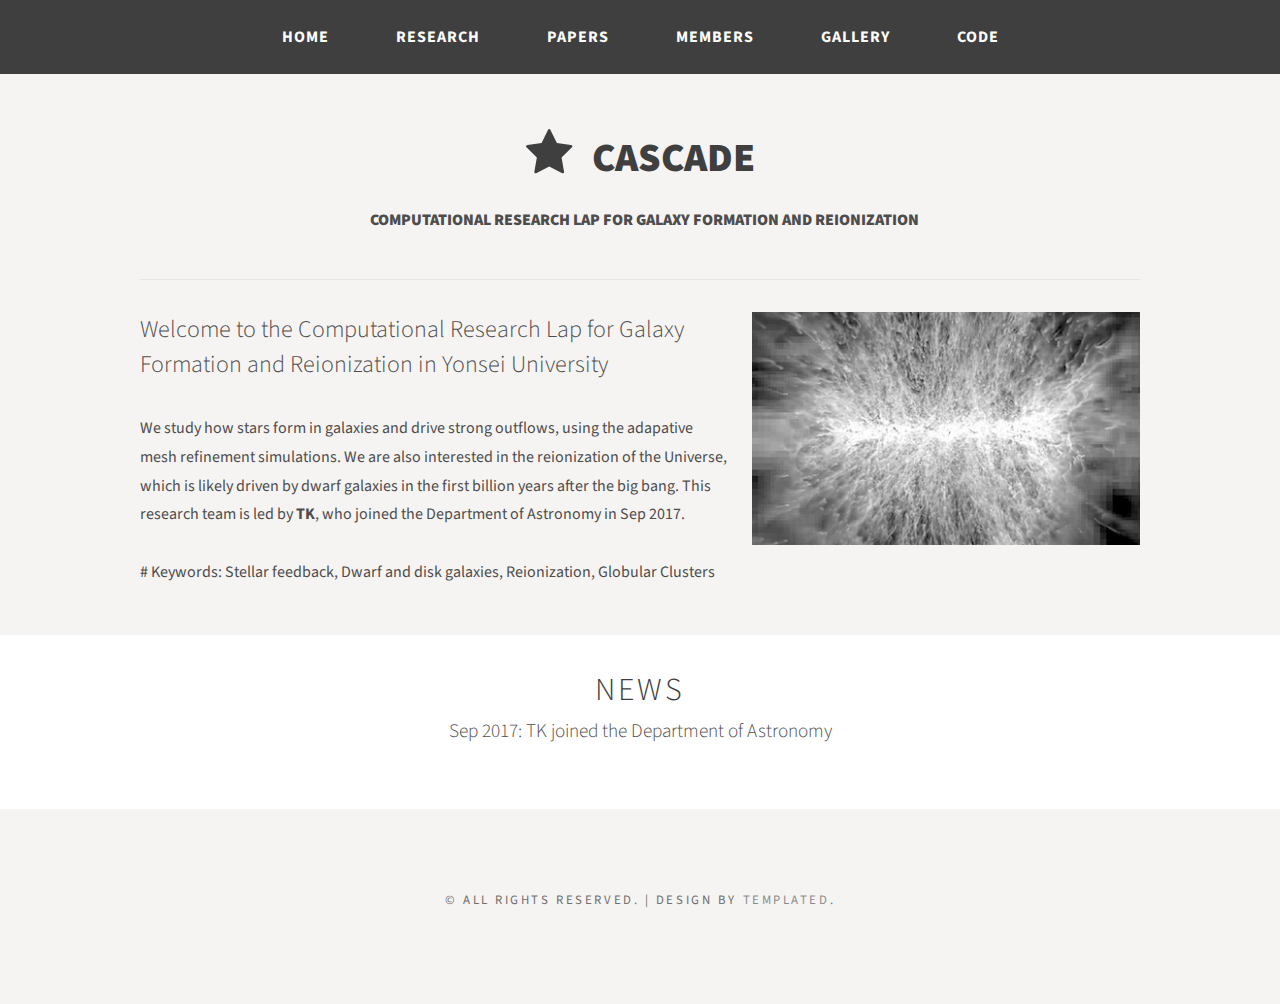
==== index.html @ 4bd31f47 "Banner change" ====
<html xmlns="http://www.w3.org/1999/xhtml">
<head>
<meta http-equiv="Content-Type" content="text/html; charset=utf-8" />
<title></title>

<script defer src="http://ajax.googleapis.com/ajax/libs/jquery/1.7.2/jquery.min.js"></script>
	<script>
		 var   currentScrollTop = 0;
  
   // it's asynchronous jQuery, window load needed first
   window.onload = function() {
         // when page reloaded
         scrollController();
   
         // Run when it's scrolling
        $(window).on('scroll', function () {
           scrollController();
        });
  }
  
  // Function; control menu-position
  function scrollController() {
     currentScrollTop = $(window).scrollTop();
     if (currentScrollTop < 0) {
        $('#header').css('top', 0-(currentScrollTop));
        if ($('#header').hasClass('fixed')) {
            $('#header').removeClass('fixed');
        }
     }  else  {
          if  (!$('#header').hasClass('fixed'))  {
               $('#header').css('top', 0);
               $('#header').addClass('fixed');
          }
        }
  }
	</script>

<meta name="keywords" content="" />
<meta name="description" content="" />
<link href="http://fonts.googleapis.com/css?family=Source+Sans+Pro:200,300,400,600,700,900" rel="stylesheet" />
<link href="default.css" rel="stylesheet" type="text/css" media="all" />
<link href="fonts.css" rel="stylesheet" type="text/css" media="all" />

</head>



<body>

<div id="header">
	<div id="menu" class="container">
		<ul>
			<li class="current_page_item"><a href="#" accesskey="1" title="">Home</a></li>
			<li><a href="#" accesskey="1" title="">Research</a></li>
			<li><a href="#" accesskey="2" title="">Papers</a></li>
			<li><a href="#" accesskey="3" title="">Members</a></li>
			<li><a href="#" accesskey="4" title="">Gallery</a></li>
			<li><a href="#" accesskey="5" title="">Code</a></li>
		</ul>
	</div>
</div>


<div id="logo" class="container">
	<h1><a href="#" class="icon icon-star"><span>Cascade</span></a></h1></br>
	<h4><span align="center">Computational Research Lap for galaxy formation and reionization</span></h4>
</div>


<div id="page" class="container">
	<div id="content">
		<div class="title">
			<h3></h3>
			<span class="byline">Welcome to the Computational Research Lap for Galaxy Formation and Reionization in Yonsei University</span>
		</div>
		<p> We study how stars form in galaxies and drive strong outflows, using the adapative mesh refinement simulations.
We are also interested in the reionization of the Universe, which is likely driven by dwarf galaxies in the first billion years after the big bang.
			This research team is led by <strong>TK</strong>, who joined the Department of Astronomy in Sep 2017. <br/><br/>
	# Keywords: Stellar feedback, Dwarf and disk galaxies, Reionization, Globular Clusters 
</p>
	</div>
	<div id="sidebar"><a href="#" class="image image-full"><img src="images/outflow.jpg" alt="" /></a></div>
</div>


<div id="featured-wrapper">
	<div id="featured" class="container">
		<div class="major">
			<h3>News</h3>
			<span class="byline"> Sep 2017: TK joined the Department of Astronomy </span>
		</div>
	</div>
</div>


<div id="copyright" class="container">
	<p>&copy; All rights reserved. | Design by <a href="http://templated.co" rel="nofollow">TEMPLATED</a>.</p>
</div>


</body>
</html>
---- default.css ----
html, body
	{
		height: 100%;
	}
	
	body
	{
		margin: 0px;
		padding: 0px;
		background: #F6F4F3;
		font-family: 'Source Sans Pro', sans-serif;
		font-size: 12pt;
		font-weight: 400;
		color: #4E4D4D;
	}
	
	
	h1, h2, h3, h4
	{
		margin: 0;
		padding: 0;
	}
	
	p, ol, ul
	{
		margin-top: 0;
	}
	
	ol, ul
	{
		padding: 0;
		list-style: none;
	}
	
	p
	{
		line-height: 180%;
	}
	
	strong
	{
	}
	
	a
	{
		color: #383838;
	}
	
	a:hover
	{
		text-decoration: none;
	}
	
	.container
	{
		width: 1000px;
		margin: 0px auto;
	}

/*********************************************************************************/
/* Image Style                                                                   */
/*********************************************************************************/

	.image
	{
		display: inline-block;
	}
	
	.image img
	{
		display: block;
		width: 100%;
	}
	
	.image-full
	{
		display: block;
		width: 100%;
		margin: 0 0 0 0;
	}
	
	.image-left
	{
		float: left;
		margin: 0 2em 2em 0;
	}
	
	.image-centered
	{
		display: block;
		margin: 0 0 2em 0;
	}
	
	.image-centered img
	{
		margin: 0 auto;
		width: auto;
	}

/*********************************************************************************/
/* List Styles                                                                   */
/*********************************************************************************/

	ul.style1
	{
	}


/*********************************************************************************/
/* Social Icon Styles                                                            */
/*********************************************************************************/

	ul.contact
	{
		overflow:  hidden;
		margin: 0em 0 3em 0;
		padding-top: 1em;
		text-align: center;
	}
	
	ul.contact li
	{
		display: inline-block;
		padding: 0em 0.30em;
		font-size: 1em;
	}
	
	ul.contact li span
	{
		display: none;
		margin: 0;
		padding: 0;
	}
	
	ul.contact li a
	{
		color: #FFF;
	}
	
	ul.contact li a:before
	{
		display: inline-block;
		background: #3f3f3f;
		width: 40px;
		height: 40px;
		line-height: 40px;
		border-radius: 20px;
		text-align: center;
		color: #FFFFFF;
	}

/*********************************************************************************/
/* Major Styles                                                                  */
/*********************************************************************************/

	.major
	{
		overflow: hidden;
		margin-bottom: 2em;
		text-align: center;
	}
	
	.major h2
	{
		letter-spacing: 0.10em;
		text-transform: uppercase;
		font-size: 3em;
		font-weight: 700;
		color: #3f3f3f;
	}

	.major h3
	{
		letter-spacing: 0.10em;
		text-transform: uppercase;
		font-size: 2em;
		font-weight: 300;
		color: #3f3f3f;
	}

	.major .byline
	{
		display: block;
		padding-top: 0.2em;
		font-weight: 300;
		font-size: 1.2em;
	}

/*********************************************************************************/
/* Title Styles                                                                  */
/*********************************************************************************/

	.title
	{
		text-align: center;
	}
	
	.title h2
	{
		letter-spacing: 0.10em;
		text-transform: uppercase;
		font-weight: 700;
		color: #3f3f3f;
	}

	.title .byline
	{
		display: block;
		padding-top: 1em;
		font-weight: 300;
		font-size: 1.1em;
	}


/*********************************************************************************/
/* Button Style                                                                  */
/*********************************************************************************/

	.button
	{
		display: inline-block;
		margin: 1em 0em;
		padding: 1em 3em 1em 3em;
		background: #3f3f3f;
		letter-spacing: 0.20em;
		text-decoration: none;
		text-align: center;
		text-transform: uppercase;
		font-weight: 400;
		font-size: 0.90em;
		color: #FFF;
	}
	
	.button:before
	{
	}
		
/*********************************************************************************/
/* Header                                                                        */
/*********************************************************************************/

	#header
	{
		position: fixed;
		left: 0px;	
		width: 100%;	
	
		background: #3f3f3f; 
	}

/*********************************************************************************/
/* Logo                                                                          */
/*********************************************************************************/

	#logo
	{
		padding: 3em 0em;
		text-transform: uppercase;
		
		margin-top: 80px;

		
	}

	#logo h1
	{
		text-align: center;
		font-weight: 900;
		font-size: 2.5em;
	}
	
	#logo h4
	{
		text-align: center;
		font-weight: 900;
		font-size: 1.0em;
	}
	
	#logo h1 a
	{
	}

	#logo span
	{
		padding: 0em 0em 0em 0.5em;
	}
	
	#logo h1:before
	{
		
	}
	
	#logo a 
	{
		color: #3f3f3f;
	}


/*********************************************************************************/
/* Menu                                                                          */
/*********************************************************************************/

	#menu ul
	{
		margin: 0;
		padding: 10px 0px 10px 0px;
		list-style: none;
		line-height: normal;
		text-align: center;
	}
	
	#menu li
	{
		display: inline-block;
	}
	
	#menu a
	{
		display: block;
		padding: 1em 2em;
		letter-spacing: 1px;
		text-decoration: none;
		text-transform: uppercase;
		font-size: 1em;
		font-weight: 700;
		color: #FFF;
	}
	
	#menu .current_page_item a
	{
	}
	
	#menu a:hover
	{
	}

/*********************************************************************************/
/* Banner                                                                        */
/*********************************************************************************/

	#banner
	{
	}

/*********************************************************************************/
/* Page                                                                          */
/*********************************************************************************/

	#page
	{
		overflow: hidden;
		padding: 2em 0em;
		border-top: 1px solid #E5E5E5;
	}

/*********************************************************************************/
/* Content                                                                       */
/*********************************************************************************/

	#content
	{
		float: left;
		width: 588px;
	}
	
	#content .title
	{
		padding-bottom: 2em;
		text-align: left;
	}
	
	#content h2
	{
		font-size: 2em;
	}
	
	#content .byline
	{
		padding-top: 0;
		font-size: 1.5em;
	}

/*********************************************************************************/
/* Sidebar                                                                       */
/*********************************************************************************/

	#sidebar
	{
		float: right;
		width: 388px;
	}

/*********************************************************************************/
/* Footer                                                                        */
/*********************************************************************************/

	#footer
	{
	}

/*********************************************************************************/
/* Copyright                                                                     */
/*********************************************************************************/

	#copyright
	{
		overflow: hidden;
		padding: 5em 0em;
	}
	
	#copyright p
	{
		letter-spacing: 0.20em;
		text-align: center;
		text-transform: uppercase;
		font-size: 0.80em;
		color: #6F6F6F;
	}
	
	#copyright a
	{
		text-decoration: none;
		color: #8C8C8C;
	}

/*********************************************************************************/
/* Featured                                                                      */
/*********************************************************************************/

	#featured-wrapper
	{
		overflow: hidden;
		padding: 2em 0em;
		background: #FFF;
	}
	
	#featured h2
	{
		text-align: center;
	}

	#featured h3
	{
		text-align: center;
	}


	#featured .icon
	{
		position: relative;
		display: block;
		margin: 0px auto 20px auto;
		line-height:  normal;
		font-size: 6em;
		text-align: center;
		color: #3f3f3f;
	}

	.column1,
	.column2,
	.column3,
	.column4
	{
		width: 282px;
	}
	
	.column1,
	.column2
	{
		float: left;
		margin-right: 24px;
	}
	
	.column3
	{
		float: left;
	}
	
	.column4
	{
		float: right;
	}

/*********************************************************************************/
/* Portfolio                                                                     */
/*********************************************************************************/

	#portfolio-wrapper
	{
		padding: 6em 0em;
	}
	
	#portfolio
	{
		overflow: hidden;
		text-align: center;
	}
	
	#portfolio img
	{
		margin: 0;
		padding: 0;
	}
	
	#portfolio .box
	{
		padding: 30px;
		background: #FFF;
		border-bottom: 2px solid #7C7C7C;
		border-right: 1px solid #DADADA;
		border-left: 1px solid #DADADA;
	}
---- fonts.css ----
@charset 'UTF-8';

@font-face
{
	font-family: 'FontAwesome';
	src: url('fonts/fontawesome-webfont.eot?v=3.0.1');
	src: url('fonts/fontawesome-webfont.eot?#iefix&v=3.0.1') format('embedded-opentype'),
	     url('fonts/fontawesome-webfont.woff?v=3.0.1') format('woff'),
	     url('fonts/fontawesome-webfont.ttf?v=3.0.1') format('truetype'),
	     url('fonts/fontawesome-webfont.svg#FontAwesome') format('svg');
	font-weight: normal;
	font-style: normal;
}

@font-face
{
	font-family: 'Font-Awesome-Social';
	src: url('fonts/fontawesome-social-webfont.eot');
	src: url('fonts/fontawesome-social-webfont.eot?#iefix') format('embedded-opentype'),
	     url('fonts/fontawesome-social-webfont.woff') format('woff'),
		 url('fonts/fontawesome-social-webfont.ttf') format('truetype'),
		 url('fonts/fontawesome-social-webfont.svg#Font-Awesome-More') format('svg');
	font-weight: normal;
	font-style: normal;
}

/*********************************************************************************/
/* Icons                                                                         */
/*********************************************************************************/

	/*
		Powered by:
		
		Font Awesome (http://fortawesome.github.com/Font-Awesome/)
		Font Awesome More (http://gregoryloucas.github.com/Font-Awesome-More/)
	*/

	.icon
	{
		text-decoration: none;
	}

		.icon:before
		{
			font-size: 1.25em;
			text-decoration: none;
			font-family: FontAwesome;
			font-weight: normal;
			font-style: normal;
			-webkit-text-rendering: optimizeLegibility;
			-moz-text-rendering: optimizeLegibility;
			-ms-text-rendering: optimizeLegibility;
			-o-text-rendering: optimizeLegibility;
			text-rendering: optimizeLegibility;
			-webkit-font-smoothing: antialiased;
			-moz-font-smoothing: antialiased;
			-ms-font-smoothing: antialiased;
			-o-font-smoothing: antialiased;
			font-smoothing: antialiased;
			-webkit-font-feature-settings: "liga" 1, "dlig" 1;
			-moz-font-feature-settings: "liga=1, dlig=1";
			-ms-font-feature-settings: "liga" 1, "dlig" 1;
			-o-font-feature-settings: "liga" 1, "dlig" 1;
			font-feature-settings: "liga" 1, "dlig" 1;
		}

		.icon-glass:before                { content: "\f000"; }
		.icon-music:before                { content: "\f001"; }
		.icon-search:before               { content: "\f002"; }
		.icon-envelope:before             { content: "\f003"; }
		.icon-heart:before                { content: "\f004"; }
		.icon-star:before                 { content: "\f005"; }
		.icon-star-empty:before           { content: "\f006"; }
		.icon-user:before                 { content: "\f007"; }
		.icon-film:before                 { content: "\f008"; }
		.icon-th-large:before             { content: "\f009"; }
		.icon-th:before                   { content: "\f00a"; }
		.icon-th-list:before              { content: "\f00b"; }
		.icon-ok:before                   { content: "\f00c"; }
		.icon-remove:before               { content: "\f00d"; }
		.icon-zoom-in:before              { content: "\f00e"; }

		.icon-zoom-out:before             { content: "\f010"; }
		.icon-off:before                  { content: "\f011"; }
		.icon-signal:before               { content: "\f012"; }
		.icon-cog:before                  { content: "\f013"; }
		.icon-trash:before                { content: "\f014"; }
		.icon-home:before                 { content: "\f015"; }
		.icon-file:before                 { content: "\f016"; }
		.icon-time:before                 { content: "\f017"; }
		.icon-road:before                 { content: "\f018"; }
		.icon-download-alt:before         { content: "\f019"; }
		.icon-download:before             { content: "\f01a"; }
		.icon-upload:before               { content: "\f01b"; }
		.icon-inbox:before                { content: "\f01c"; }
		.icon-play-circle:before          { content: "\f01d"; }
		.icon-repeat:before               { content: "\f01e"; }

		/* \f020 doesn't work in Safari. all shifted one down */
		.icon-refresh:before              { content: "\f021"; }
		.icon-list-alt:before             { content: "\f022"; }
		.icon-lock:before                 { content: "\f023"; }
		.icon-flag:before                 { content: "\f024"; }
		.icon-headphones:before           { content: "\f025"; }
		.icon-volume-off:before           { content: "\f026"; }
		.icon-volume-down:before          { content: "\f027"; }
		.icon-volume-up:before            { content: "\f028"; }
		.icon-qrcode:before               { content: "\f029"; }
		.icon-barcode:before              { content: "\f02a"; }
		.icon-tag:before                  { content: "\f02b"; }
		.icon-tags:before                 { content: "\f02c"; }
		.icon-book:before                 { content: "\f02d"; }
		.icon-bookmark:before             { content: "\f02e"; }
		.icon-print:before                { content: "\f02f"; }

		.icon-camera:before               { content: "\f030"; }
		.icon-font:before                 { content: "\f031"; }
		.icon-bold:before                 { content: "\f032"; }
		.icon-italic:before               { content: "\f033"; }
		.icon-text-height:before          { content: "\f034"; }
		.icon-text-width:before           { content: "\f035"; }
		.icon-align-left:before           { content: "\f036"; }
		.icon-align-center:before         { content: "\f037"; }
		.icon-align-right:before          { content: "\f038"; }
		.icon-align-justify:before        { content: "\f039"; }
		.icon-list:before                 { content: "\f03a"; }
		.icon-indent-left:before          { content: "\f03b"; }
		.icon-indent-right:before         { content: "\f03c"; }
		.icon-facetime-video:before       { content: "\f03d"; }
		.icon-picture:before              { content: "\f03e"; }

		.icon-pencil:before               { content: "\f040"; }
		.icon-map-marker:before           { content: "\f041"; }
		.icon-adjust:before               { content: "\f042"; }
		.icon-tint:before                 { content: "\f043"; }
		.icon-edit:before                 { content: "\f044"; }
		.icon-share:before                { content: "\f045"; }
		.icon-check:before                { content: "\f046"; }
		.icon-move:before                 { content: "\f047"; }
		.icon-step-backward:before        { content: "\f048"; }
		.icon-fast-backward:before        { content: "\f049"; }
		.icon-backward:before             { content: "\f04a"; }
		.icon-play:before                 { content: "\f04b"; }
		.icon-pause:before                { content: "\f04c"; }
		.icon-stop:before                 { content: "\f04d"; }
		.icon-forward:before              { content: "\f04e"; }

		.icon-fast-forward:before         { content: "\f050"; }
		.icon-step-forward:before         { content: "\f051"; }
		.icon-eject:before                { content: "\f052"; }
		.icon-chevron-left:before         { content: "\f053"; }
		.icon-chevron-right:before        { content: "\f054"; }
		.icon-plus-sign:before            { content: "\f055"; }
		.icon-minus-sign:before           { content: "\f056"; }
		.icon-remove-sign:before          { content: "\f057"; }
		.icon-ok-sign:before              { content: "\f058"; }
		.icon-question-sign:before        { content: "\f059"; }
		.icon-info-sign:before            { content: "\f05a"; }
		.icon-screenshot:before           { content: "\f05b"; }
		.icon-remove-circle:before        { content: "\f05c"; }
		.icon-ok-circle:before            { content: "\f05d"; }
		.icon-ban-circle:before           { content: "\f05e"; }

		.icon-arrow-left:before           { content: "\f060"; }
		.icon-arrow-right:before          { content: "\f061"; }
		.icon-arrow-up:before             { content: "\f062"; }
		.icon-arrow-down:before           { content: "\f063"; }
		.icon-share-alt:before            { content: "\f064"; }
		.icon-resize-full:before          { content: "\f065"; }
		.icon-resize-small:before         { content: "\f066"; }
		.icon-plus:before                 { content: "\f067"; }
		.icon-minus:before                { content: "\f068"; }
		.icon-asterisk:before             { content: "\f069"; }
		.icon-exclamation-sign:before     { content: "\f06a"; }
		.icon-gift:before                 { content: "\f06b"; }
		.icon-leaf:before                 { content: "\f06c"; }
		.icon-fire:before                 { content: "\f06d"; }
		.icon-eye-open:before             { content: "\f06e"; }

		.icon-eye-close:before            { content: "\f070"; }
		.icon-warning-sign:before         { content: "\f071"; }
		.icon-plane:before                { content: "\f072"; }
		.icon-calendar:before             { content: "\f073"; }
		.icon-random:before               { content: "\f074"; }
		.icon-comment:before              { content: "\f075"; }
		.icon-magnet:before               { content: "\f076"; }
		.icon-chevron-up:before           { content: "\f077"; }
		.icon-chevron-down:before         { content: "\f078"; }
		.icon-retweet:before              { content: "\f079"; }
		.icon-shopping-cart:before        { content: "\f07a"; }
		.icon-folder-close:before         { content: "\f07b"; }
		.icon-folder-open:before          { content: "\f07c"; }
		.icon-resize-vertical:before      { content: "\f07d"; }
		.icon-resize-horizontal:before    { content: "\f07e"; }

		.icon-bar-chart:before            { content: "\f080"; }
		.icon-twitter-sign:before         { content: "\f081"; }
		.icon-facebook-sign:before        { content: "\f082"; }
		.icon-camera-retro:before         { content: "\f083"; }
		.icon-key:before                  { content: "\f084"; }
		.icon-cogs:before                 { content: "\f085"; }
		.icon-comments:before             { content: "\f086"; }
		.icon-thumbs-up:before            { content: "\f087"; }
		.icon-thumbs-down:before          { content: "\f088"; }
		.icon-star-half:before            { content: "\f089"; }
		.icon-heart-empty:before          { content: "\f08a"; }
		.icon-signout:before              { content: "\f08b"; }
		.icon-linkedin-sign:before        { content: "\f08c"; }
		.icon-pushpin:before              { content: "\f08d"; }
		.icon-external-link:before        { content: "\f08e"; }

		.icon-signin:before               { content: "\f090"; }
		.icon-trophy:before               { content: "\f091"; }
		.icon-github-sign:before          { content: "\f092"; }
		.icon-upload-alt:before           { content: "\f093"; }
		.icon-lemon:before                { content: "\f094"; }
		.icon-phone:before                { content: "\f095"; }
		.icon-check-empty:before          { content: "\f096"; }
		.icon-bookmark-empty:before       { content: "\f097"; }
		.icon-phone-sign:before           { content: "\f098"; }
		.icon-twitter:before              { content: "\f099"; }
		.icon-facebook:before             { content: "\f09a"; }
		.icon-github:before               { content: "\f09b"; }
		.icon-unlock:before               { content: "\f09c"; }
		.icon-credit-card:before          { content: "\f09d"; }
		.icon-rss:before                  { content: "\f09e"; }

		.icon-hdd:before                  { content: "\f0a0"; }
		.icon-bullhorn:before             { content: "\f0a1"; }
		.icon-bell:before                 { content: "\f0a2"; }
		.icon-certificate:before          { content: "\f0a3"; }
		.icon-hand-right:before           { content: "\f0a4"; }
		.icon-hand-left:before            { content: "\f0a5"; }
		.icon-hand-up:before              { content: "\f0a6"; }
		.icon-hand-down:before            { content: "\f0a7"; }
		.icon-circle-arrow-left:before    { content: "\f0a8"; }
		.icon-circle-arrow-right:before   { content: "\f0a9"; }
		.icon-circle-arrow-up:before      { content: "\f0aa"; }
		.icon-circle-arrow-down:before    { content: "\f0ab"; }
		.icon-globe:before                { content: "\f0ac"; }
		.icon-wrench:before               { content: "\f0ad"; }
		.icon-tasks:before                { content: "\f0ae"; }

		.icon-filter:before               { content: "\f0b0"; }
		.icon-briefcase:before            { content: "\f0b1"; }
		.icon-fullscreen:before           { content: "\f0b2"; }

		.icon-group:before                { content: "\f0c0"; }
		.icon-link:before                 { content: "\f0c1"; }
		.icon-cloud:before                { content: "\f0c2"; }
		.icon-beaker:before               { content: "\f0c3"; }
		.icon-cut:before                  { content: "\f0c4"; }
		.icon-copy:before                 { content: "\f0c5"; }
		.icon-paper-clip:before           { content: "\f0c6"; }
		.icon-save:before                 { content: "\f0c7"; }
		.icon-sign-blank:before           { content: "\f0c8"; }
		.icon-reorder:before              { content: "\f0c9"; }
		.icon-list-ul:before              { content: "\f0ca"; }
		.icon-list-ol:before              { content: "\f0cb"; }
		.icon-strikethrough:before        { content: "\f0cc"; }
		.icon-underline:before            { content: "\f0cd"; }
		.icon-table:before                { content: "\f0ce"; }

		.icon-magic:before                { content: "\f0d0"; }
		.icon-truck:before                { content: "\f0d1"; }
		.icon-pinterest:before            { content: "\f0d2"; }
		.icon-pinterest-sign:before       { content: "\f0d3"; }
		.icon-google-plus-sign:before     { content: "\f0d4"; }
		.icon-google-plus:before          { content: "\f0d5"; }
		.icon-money:before                { content: "\f0d6"; }
		.icon-caret-down:before           { content: "\f0d7"; }
		.icon-caret-up:before             { content: "\f0d8"; }
		.icon-caret-left:before           { content: "\f0d9"; }
		.icon-caret-right:before          { content: "\f0da"; }
		.icon-columns:before              { content: "\f0db"; }
		.icon-sort:before                 { content: "\f0dc"; }
		.icon-sort-down:before            { content: "\f0dd"; }
		.icon-sort-up:before              { content: "\f0de"; }

		.icon-envelope-alt:before         { content: "\f0e0"; }
		.icon-linkedin:before             { content: "\f0e1"; }
		.icon-undo:before                 { content: "\f0e2"; }
		.icon-legal:before                { content: "\f0e3"; }
		.icon-dashboard:before            { content: "\f0e4"; }
		.icon-comment-alt:before          { content: "\f0e5"; }
		.icon-comments-alt:before         { content: "\f0e6"; }
		.icon-bolt:before                 { content: "\f0e7"; }
		.icon-sitemap:before              { content: "\f0e8"; }
		.icon-umbrella:before             { content: "\f0e9"; }
		.icon-paste:before                { content: "\f0ea"; }
		.icon-lightbulb:before            { content: "\f0eb"; }
		.icon-exchange:before             { content: "\f0ec"; }
		.icon-cloud-download:before       { content: "\f0ed"; }
		.icon-cloud-upload:before         { content: "\f0ee"; }

		.icon-user-md:before              { content: "\f0f0"; }
		.icon-stethoscope:before          { content: "\f0f1"; }
		.icon-suitcase:before             { content: "\f0f2"; }
		.icon-bell-alt:before             { content: "\f0f3"; }
		.icon-coffee:before               { content: "\f0f4"; }
		.icon-food:before                 { content: "\f0f5"; }
		.icon-file-alt:before             { content: "\f0f6"; }
		.icon-building:before             { content: "\f0f7"; }
		.icon-hospital:before             { content: "\f0f8"; }
		.icon-ambulance:before            { content: "\f0f9"; }
		.icon-medkit:before               { content: "\f0fa"; }
		.icon-fighter-jet:before          { content: "\f0fb"; }
		.icon-beer:before                 { content: "\f0fc"; }
		.icon-h-sign:before               { content: "\f0fd"; }
		.icon-plus-sign-alt:before        { content: "\f0fe"; }

		.icon-double-angle-left:before    { content: "\f100"; }
		.icon-double-angle-right:before   { content: "\f101"; }
		.icon-double-angle-up:before      { content: "\f102"; }
		.icon-double-angle-down:before    { content: "\f103"; }
		.icon-angle-left:before           { content: "\f104"; }
		.icon-angle-right:before          { content: "\f105"; }
		.icon-angle-up:before             { content: "\f106"; }
		.icon-angle-down:before           { content: "\f107"; }
		.icon-desktop:before              { content: "\f108"; }
		.icon-laptop:before               { content: "\f109"; }
		.icon-tablet:before               { content: "\f10a"; }
		.icon-mobile-phone:before         { content: "\f10b"; }
		.icon-circle-blank:before         { content: "\f10c"; }
		.icon-quote-left:before           { content: "\f10d"; }
		.icon-quote-right:before          { content: "\f10e"; }

		.icon-spinner:before              { content: "\f110"; }
		.icon-circle:before               { content: "\f111"; }
		.icon-reply:before                { content: "\f112"; }
		.icon-github-alt:before           { content: "\f113"; }
		.icon-folder-close-alt:before     { content: "\f114"; }
		.icon-folder-open-alt:before      { content: "\f115"; }

		.icon-blogger-sign:before,.icon-blogger:before,.icon-delicious:before,.icon-dribbble-sign:before,.icon-dribbble:before,.icon-dropbox:before,.icon-drupal:before,.icon-evernote-sign:before,.icon-evernote:before,.icon-flickr-sign:before,.icon-flickr:before,.icon-forrst-sign:before,.icon-forrst:before,.icon-foursquare-sign:before,.icon-foursquare:before,.icon-git-fork:before,.icon-hacker-news:before,.icon-instagram:before,.icon-lastfm-sign:before,.icon-lastfm:before,.icon-paypal:before,.icon-picasa-sign:before,.icon-picasa:before,.icon-reddit:before,.icon-share-this-sign:before,.icon-share-this:before,.icon-skype:before,.icon-soundcloud:before,.icon-spotify:before,.icon-stack-overflow:before,.icon-tumblr-sign:before,.icon-tumblr:before,.icon-vimeo-sign:before,.icon-vimeo:before,.icon-wordpress-sign:before,.icon-wordpress:before,.icon-yelp-sign:before,.icon-yelp:before,.icon-youtube-sign:before,.icon-youtube:before              {font-family:'Font-Awesome-Social'; }

		.icon-dropbox:before              { content: "\f300"; }
		.icon-drupal:before               { content: "\f301"; }
		.icon-git-fork:before             { content: "\f302"; }
		.icon-instagram:before            { content: "\f303"; }
		.icon-share-this-sign:before      { content: "\f304"; }
		.icon-share-this:before           { content: "\f305"; }
		.icon-foursquare-sign:before      { content: "\f306"; }
		.icon-foursquare:before           { content: "\f307"; }
		.icon-hacker-news:before          { content: "\f308"; }
		.icon-skype:before                { content: "\f309"; }
		.icon-spotify:before              { content: "\f30a"; }
		.icon-soundcloud:before           { content: "\f30b"; }
		.icon-paypal:before               { content: "\f30c"; }
		.icon-youtube-sign:before         { content: "\f30d"; }
		.icon-youtube:before              { content: "\f30e"; }
		.icon-reddit:before               { content: "\f30f"; }
		.icon-blogger-sign:before         { content: "\f310"; }
		.icon-blogger:before              { content: "\f311"; }
		.icon-dribbble-sign:before        { content: "\f312"; }
		.icon-dribbble:before             { content: "\f313"; }
		.icon-evernote-sign:before        { content: "\f314"; }
		.icon-evernote:before             { content: "\f315"; }
		.icon-flickr-sign:before          { content: "\f316"; }
		.icon-flickr:before               { content: "\f317"; }
		.icon-forrst-sign:before          { content: "\f318"; }
		.icon-forrst:before               { content: "\f319"; }
		.icon-delicious:before            { content: "\f31a"; }
		.icon-lastfm-sign:before          { content: "\f31b"; }
		.icon-lastfm:before               { content: "\f31c"; }
		.icon-picasa-sign:before          { content: "\f31d"; }
		.icon-picasa:before               { content: "\f31e"; }
		.icon-stack-overflow:before       { content: "\f320"; }
		.icon-tumblr-sign:before          { content: "\f321"; }
		.icon-tumblr:before               { content: "\f322"; }
		.icon-vimeo-sign:before           { content: "\f323"; }
		.icon-vimeo:before                { content: "\f324"; }
		.icon-wordpress-sign:before       { content: "\f325"; }
		.icon-wordpress:before            { content: "\f326"; }
		.icon-yelp-sign:before            { content: "\f327"; }
		.icon-yelp:before                 { content: "\f328"; }
		.icon-cloud-upload:before		  { content: "\f0ee"; }
		.icon-cloud-download:before		  { content: "\f0ed"; }
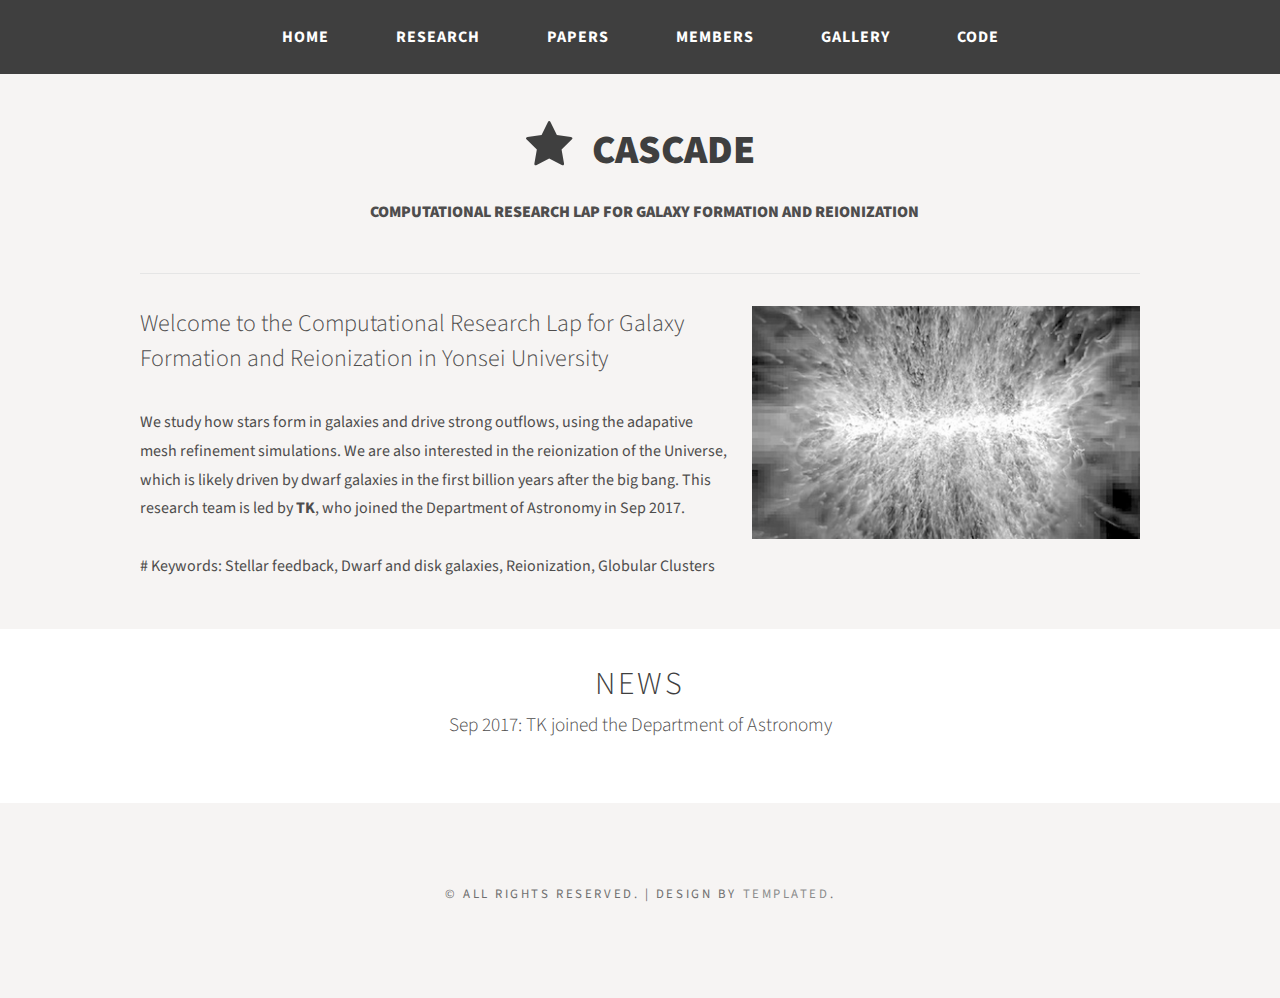
==== commit b8afc8cf: "Script fix" ====
--- a/index.html
+++ b/index.html
@@ -2,7 +2,7 @@
 <head>
 <meta http-equiv="Content-Type" content="text/html; charset=utf-8" />
 <title></title>
-
+<!--
 <script defer src="http://ajax.googleapis.com/ajax/libs/jquery/1.7.2/jquery.min.js"></script>
 	<script>
 		 var   currentScrollTop = 0;
@@ -34,7 +34,7 @@
         }
   }
 	</script>
-
+-->
 <meta name="keywords" content="" />
 <meta name="description" content="" />
 <link href="http://fonts.googleapis.com/css?family=Source+Sans+Pro:200,300,400,600,700,900" rel="stylesheet" />
--- a/default.css
+++ b/default.css
@@ -254,11 +254,9 @@
 
 	#logo
 	{
-		padding: 3em 0em;
-		text-transform: uppercase;
-		
-		margin-top: 80px;
-
+		padding-top: 120px;
+		padding-bottom: 50px;
+		text-transform: uppercase;
 		
 	}
 
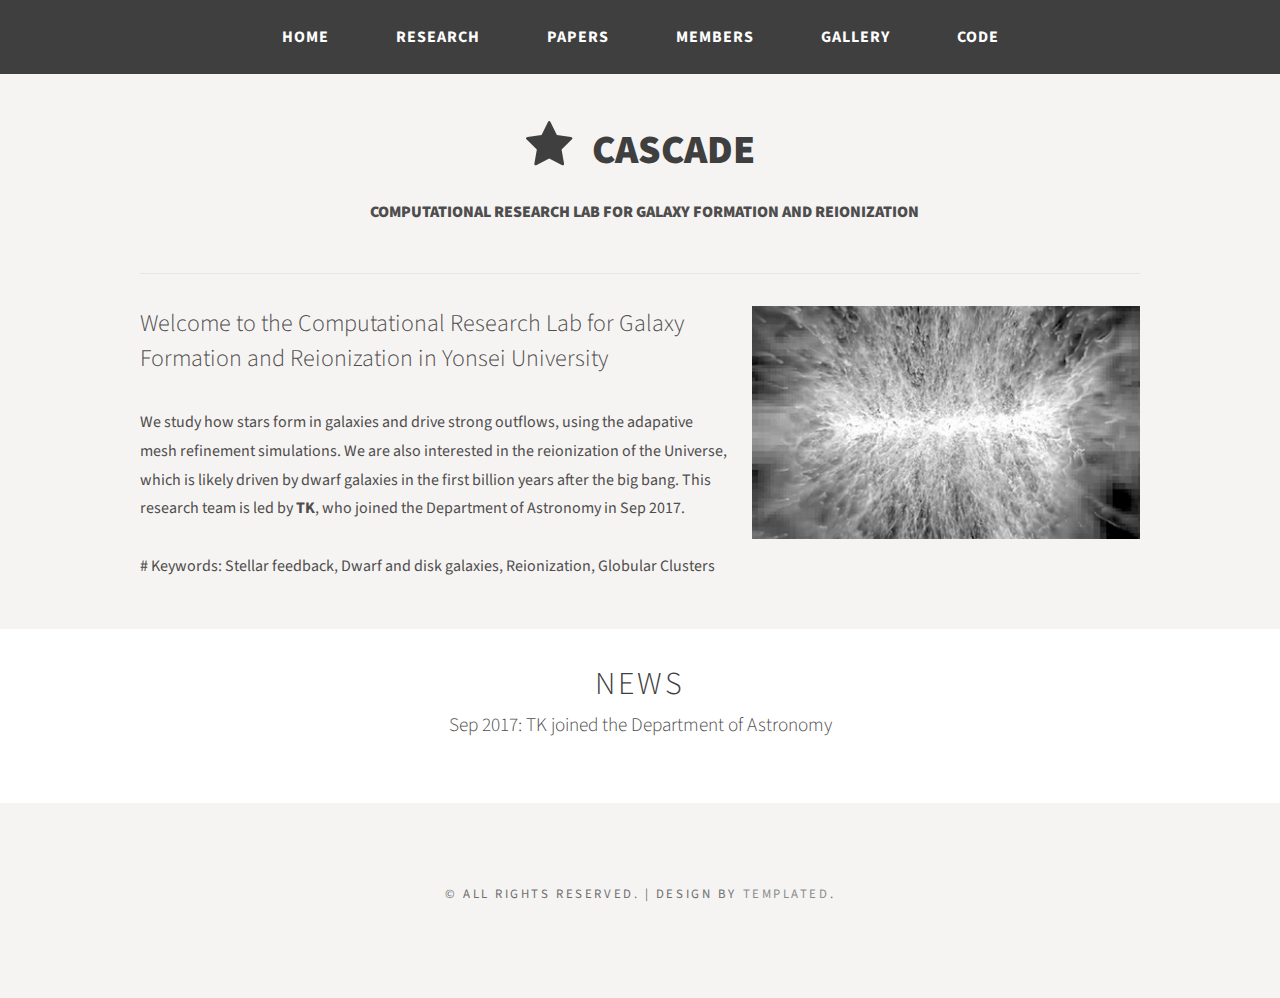
==== commit 27b8a654: "typo" ====
--- a/index.html
+++ b/index.html
@@ -1,8 +1,7 @@
 <html xmlns="http://www.w3.org/1999/xhtml">
 <head>
 <meta http-equiv="Content-Type" content="text/html; charset=utf-8" />
-<title></title>
-<!--
+<title>Cascade in Yonsei</title>
 <script defer src="http://ajax.googleapis.com/ajax/libs/jquery/1.7.2/jquery.min.js"></script>
 	<script>
 		 var   currentScrollTop = 0;
@@ -34,19 +33,16 @@
         }
   }
 	</script>
--->
+
 <meta name="keywords" content="" />
 <meta name="description" content="" />
-<link href="http://fonts.googleapis.com/css?family=Source+Sans+Pro:200,300,400,600,700,900" rel="stylesheet" />
+<link rel="stylesheet" href="http://fonts.googleapis.com/css?family=Source+Sans+Pro:200,300,400,600,700,900" />
 <link href="default.css" rel="stylesheet" type="text/css" media="all" />
 <link href="fonts.css" rel="stylesheet" type="text/css" media="all" />
 
 </head>
 
-
-
 <body>
-
 <div id="header">
 	<div id="menu" class="container">
 		<ul>
@@ -63,7 +59,7 @@
 
 <div id="logo" class="container">
 	<h1><a href="#" class="icon icon-star"><span>Cascade</span></a></h1></br>
-	<h4><span align="center">Computational Research Lap for galaxy formation and reionization</span></h4>
+	<h4><span align="center">Computational Research Lab for galaxy formation and reionization</span></h4>
 </div>
 
 
@@ -71,7 +67,7 @@
 	<div id="content">
 		<div class="title">
 			<h3></h3>
-			<span class="byline">Welcome to the Computational Research Lap for Galaxy Formation and Reionization in Yonsei University</span>
+			<span class="byline">Welcome to the Computational Research Lab for Galaxy Formation and Reionization in Yonsei University</span>
 		</div>
 		<p> We study how stars form in galaxies and drive strong outflows, using the adapative mesh refinement simulations.
 We are also interested in the reionization of the Universe, which is likely driven by dwarf galaxies in the first billion years after the big bang.
